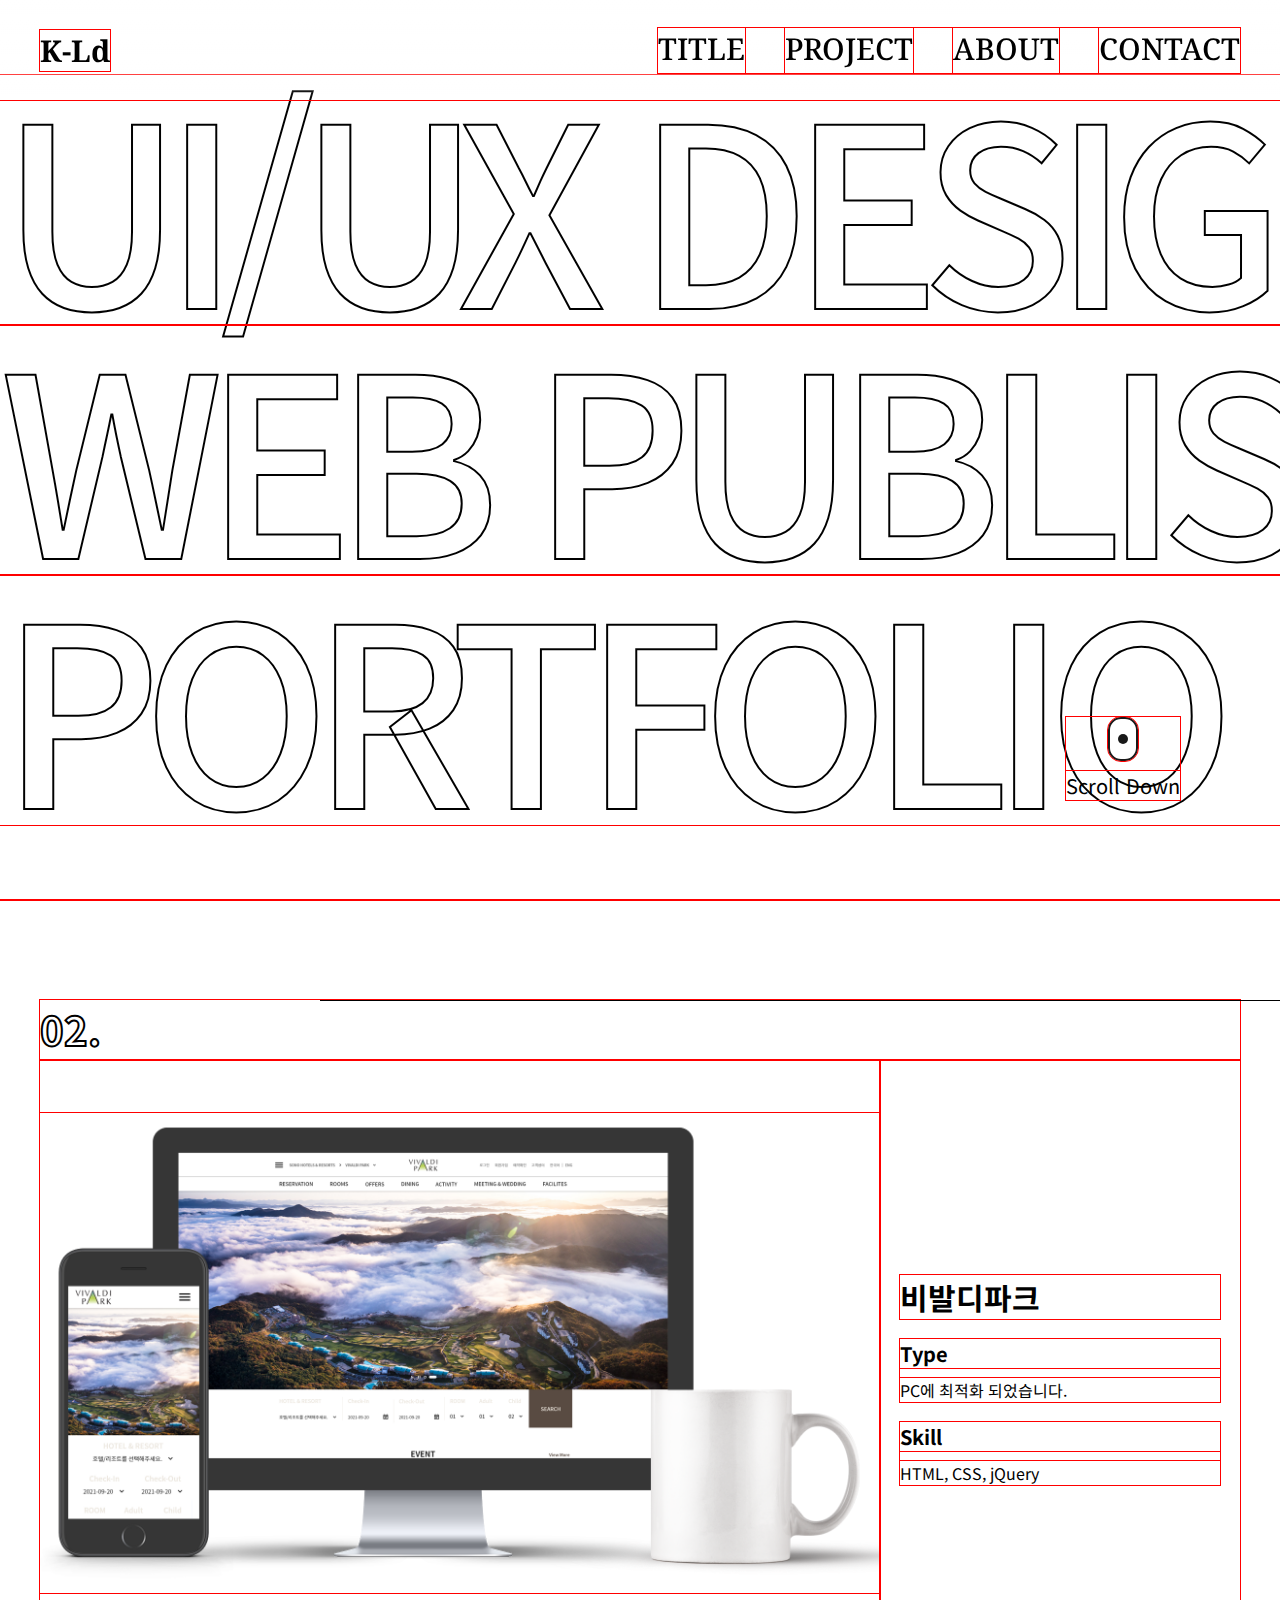
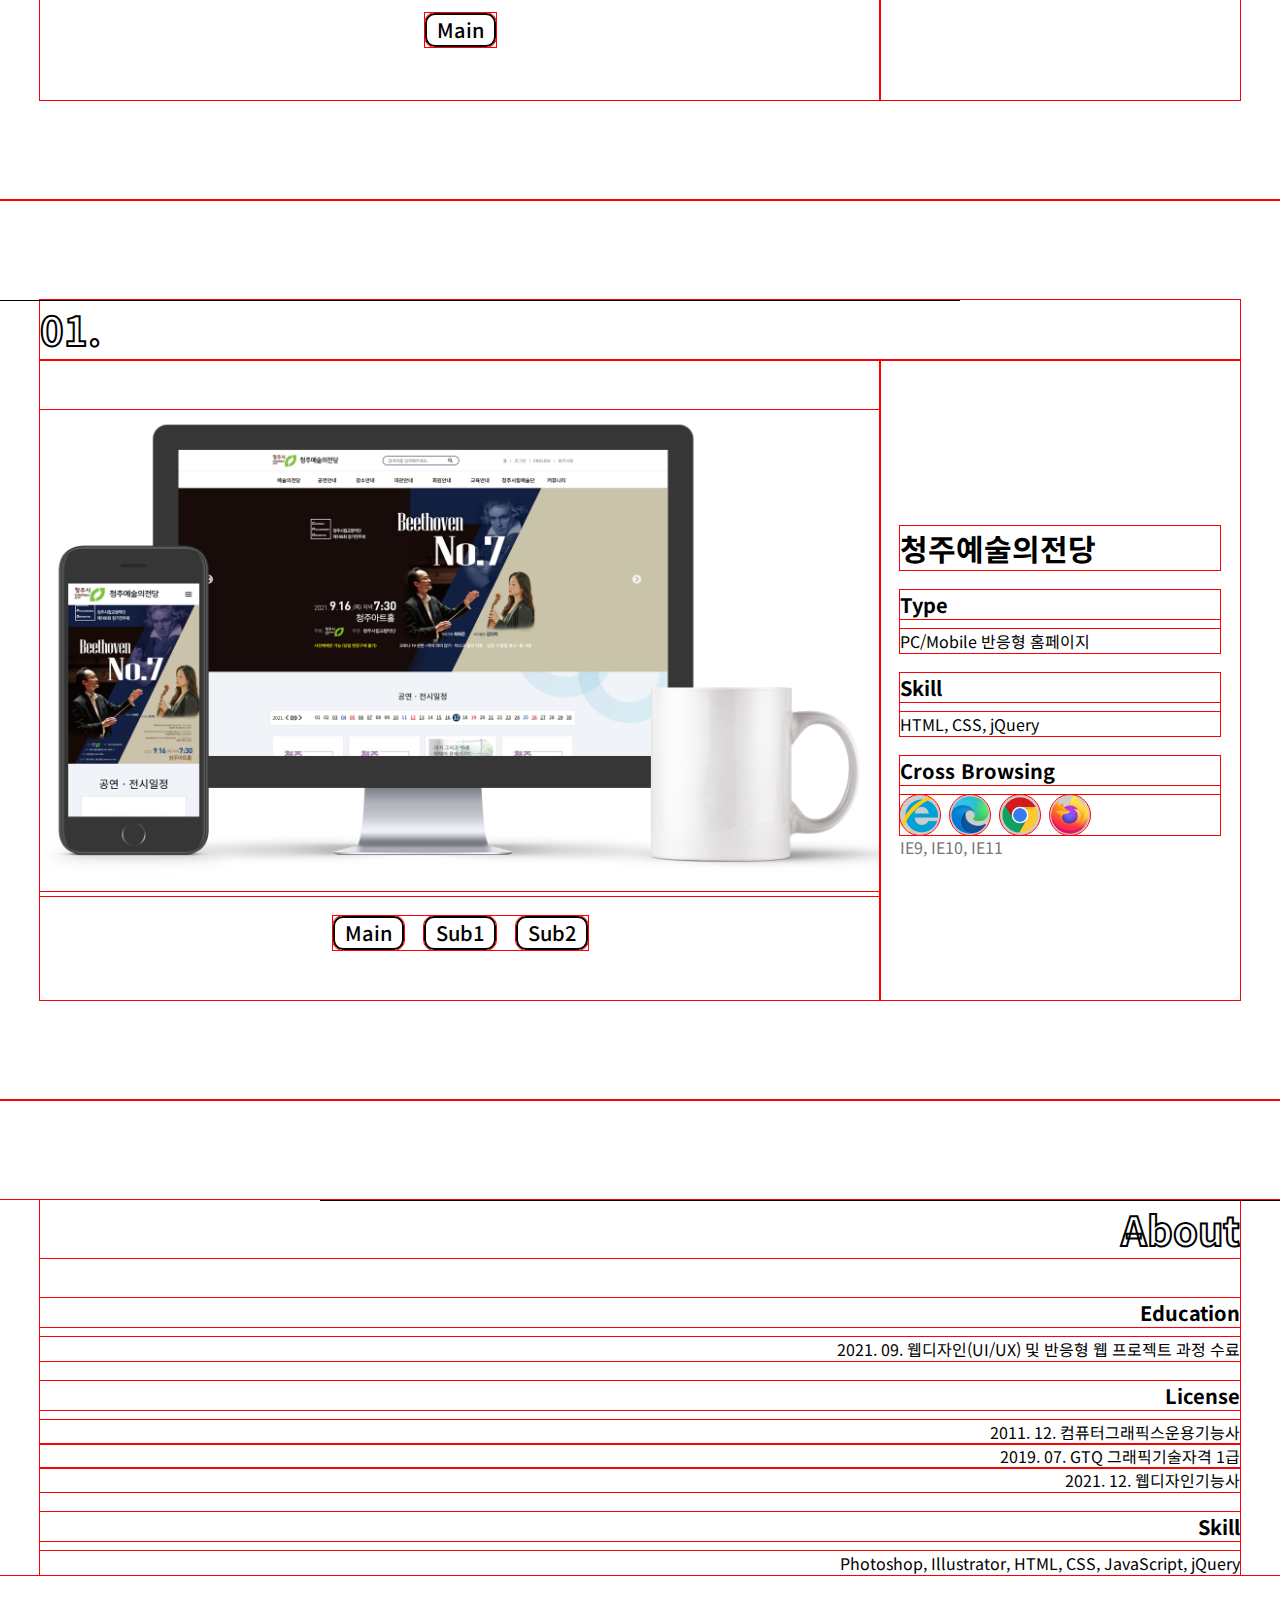
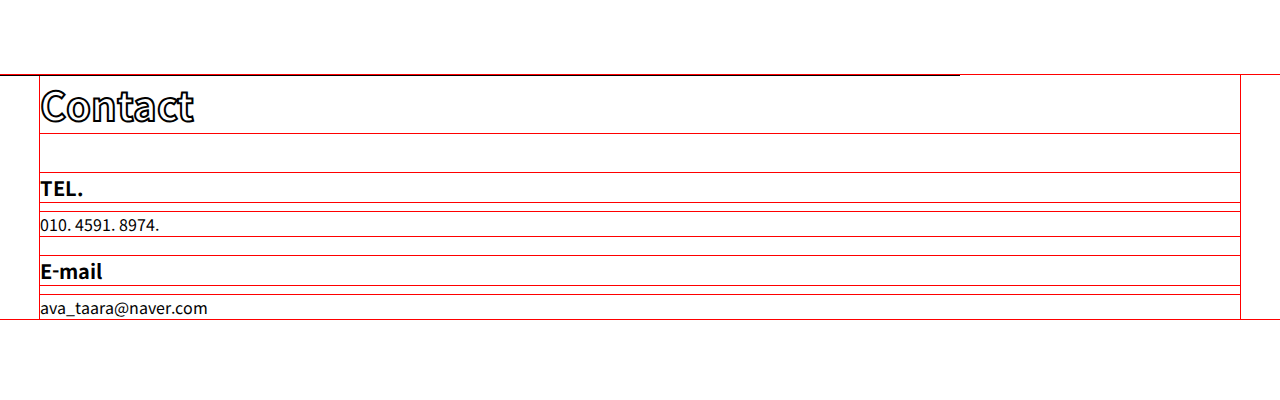
==== Portfolio.html @ ba1a665f "Update." ====
<!DOCTYPE html> 
<html lang="ko">
<head>
    <meta charset="UTF-8">
    <meta name="viewport" content="width=device-width, initial-scale=1.0">
    <title>Hello, World! :)</title>
    <link rel="stylesheet" href="https://unpkg.com/swiper/swiper-bundle.min.css"/>
    <link rel="stylesheet" type="text/css" href="/css/Portfolio.css">
    <link rel="stylesheet" type="text/css" media="screen and (max-width: 768px)" href="/css/Portfolio-Mobile.css">
</head>
<body>
    <nav>
        <h1><a href="#">K-Ld</a></h1>
        <ul class="gnb">
            <li data-id="sec01">TITLE</li>
            <li data-id="sec02">PROJECT</li>
            <li data-id="about">ABOUT</li>
            <li data-id="contact">CONTACT</li>
        </ul>
        <button>
            <span class="material-icons-outlined">menu</span>
        </button>
        <button>
            <span class="material-icons-outlined">clear</span>
        </button>
    </nav>

    <section class="sec01">
        <ul class="title">
            <li>UI/UX DESIGN</li>
            <li>WEB PUBLISHING</li>
            <li>PORTFOLIO</li>
        </ul>
        <ul class="title-mobile">
            <li>UI/UX</li>
            <li>DESIGN</li>
            <li>WEB</li>
            <li>PUBLISHING</li>
            <li>PORTFOLIO</li>
        </ul>
        <button>
          <span class="scroll-icon"></span>
          <span>Scroll Down</span>
        </button>
    </section>

    <section class="sec02 two"> 
        <div class="container">
            <h2>02.</h2>
            <div class="contents">
                <div class="mock-up">
                    <div class="image"> 
                        <img src="/image/Project_2_Mock-Up.png" alt="Mock-Up">
                    </div>
                    <div class="button"> 
                        <a href="#" target="_blank">Main</a>
                    </div>
                </div>
                <div class="caption">
                    <div class="title">
                        <h3>비발디파크</h3>
                    </div>
                    <div class="type">
                        <h4>Type</h4>
                        <p>PC에 최적화 되었습니다.</p>
                    </div>
                    <div class="skill">
                        <h4>Skill</h4>
                        <p>HTML, CSS, jQuery</p>
                    </div>
                </div>
            </div>
        </div> 
    </section>

    <section class="sec02 one">
        <div class="container">
            <h2>01.</h2>
            <div class="contents">
                <div class="mock-up">
                    <div class="image"> 
                        <a href="https://ezportfolio.cafe24.com/ez210607/kyj/html/CheongJu-Main.html" target="_blank">
                            <img src="/image/Project_1_Mock-Up.png" alt="Mock-Up">
                        </a>
                    </div>
                    <div class="button"> 
                        <a href="https://ezportfolio.cafe24.com/ez210607/kyj/html/CheongJu-Main.html" target="_blank">Main</a>
                        <a href="https://ezportfolio.cafe24.com/ez210607/kyj/html/CheongJu-Sub-1.html" target="_blank">Sub1</a>
                        <a href="https://ezportfolio.cafe24.com/ez210607/kyj/html/CheongJu-Sub-2.html" target="_blank">Sub2</a>
                    </div>
                </div>
                <div class="caption">
                    <div class="title">
                        <h3>청주예술의전당</h3>
                    </div>
                    <div class="type">
                        <h4>Type</h4>
                        <p>PC/Mobile 반응형 홈페이지</p>
                    </div>
                    <div class="skill">
                        <h4>Skill</h4>
                        <p>HTML, CSS, jQuery</p>
                    </div>
                    <div class="cro-bro">
                        <h4>Cross Browsing</h4>
                        <ul>
                            <li></li>
                            <li></li>
                            <li></li>
                            <li></li>
                        </ul>
                    </div>
                </div>
            </div>
        </div>
    </section>

    <section class="sec03">
        <div class="about">
            <div class="container">
                <h2>About</h2>
                <div class="education">
                    <h4>Education</h4>
                    <p>2021. 09. 웹디자인(UI/UX) 및 반응형 웹 프로젝트 과정 수료</p>
                </div>
                <div class="license">
                    <h4>License</h4>
                    <p>2011. 12. 컴퓨터그래픽스운용기능사</p>
                    <p>2019. 07. GTQ 그래픽기술자격 1급</p>
                    <p>2021. 12. 웹디자인기능사</p>
                </div>
                <div class="skill">
                    <h4>Skill</h4>
                    <p>Photoshop, Illustrator, HTML, CSS, JavaScript, jQuery</p>
                </div>
            </div>
        </div>
        <div class="contact">
            <div class="container">
                <h2>Contact</h2>
                <div class="tel">
                    <h4>TEL.</h4>
                    <P>010. 4591. 8974.</P>
                </div>
                <div class="e-mail">
                    <h4>E-mail</h4>
                    <p>ava_taara@naver.com</p>
                </div>
            </div>
        </div>
    </section>
    
    <script src="https://unpkg.com/swiper/swiper-bundle.min.js"></script>
    <script src="https://code.jquery.com/jquery-3.6.0.js" integrity="sha256-H+K7U5CnXl1h5ywQfKtSj8PCmoN9aaq30gDh27Xc0jk=" crossorigin="anonymous"></script>
    <script src="/js/Portfolio.js"></script>
</body>
</html>
---- css/Portfolio.css ----
@charset "UTF-8";
@import url('https://fonts.googleapis.com/css2?family=Noto+Sans+KR:wght@400;500;700&display=swap');
/* font-family: 'Noto Sans KR', sans-serif; */
@import url('https://fonts.googleapis.com/css2?family=Noto+Serif:ital,wght@0,400;0,700;1,400;1,700&display=swap');
/* font-family: 'Noto Serif', serif; */
*{
    font-family: 'Noto Sans KR', sans-serif;
    /* font-family: 'Noto Serif', serif; */
    /* Regular: 400. Medium: 500. Bold: 700. */
    max-width: 100%;
    list-style: none;
    margin: 0px auto;
    padding: 0px;
    outline: 1px solid red;
}
html, body{
    height: 100%;
}
a{
    color: inherit;
    display: block;
    text-decoration: none;
}
button{
    background: none;
    border: none;
}
section{
    width: 100vw;
    max-width: 100%;
    height: 100vh;
    max-height: 100%;
}
h1{
    font-size: 30px;
    font-weight: 700;
    margin: 0px;
}
h2{
    font-size: 40px;
    font-weight: 700;
    white-space: nowrap;
    -webkit-text-fill-color: white;
    -webkit-text-stroke-width: 2px;
    -webkit-text-stroke-color: black;
}
h3{
    font-size: 30px;
    font-weight: 700;
}
h4{
    font-size: 20px;
    font-weight: 700;
}
p{
    font-size: 16px;
    font-weight: 400;
}
.container{
    width: 1200px;
    height: 100%;
}
nav{
    width: calc(100vw - 80px);
    max-width: 100%;
    height: 100px;
    background: linear-gradient(rgba(255, 255, 255, 1), rgba(255, 255, 255, 0));
    display: flex;
    align-items: center;
    justify-content: space-between;
    position: fixed;
    top: 0px;
    left: 0px;
    z-index: 10;
    padding: 0px 40px;
}
nav h1 a{
    font-family: 'Noto Serif', serif;
}
.gnb{
    display: flex;
    margin: 0px;
}
.gnb li{
    font-family: 'Noto Serif', serif;
    font-size: 30px;
    /* font-size: 20px; */
    font-weight: 500;
    margin-right: 40px;
}
.gnb li::after{
    display: block;
    content: '';
    border-bottom: 4px solid #000;
    transform: scaleX(0);  
    transition: transform 250ms ease-in-out;
}
.gnb li:hover::after{
    transform: scaleX(1);
}
.gnb li:last-child{
    margin-right: 0px;
}
nav button{
    display: none;
}
.sec01{
    display: flex;
    align-items: center;
    justify-content: start;
    overflow: hidden;
}
.sec01 .title{
    margin: 0px;
}
.sec01 .title li{
    font-size: 250px;
    font-weight: 500;
    letter-spacing: -20px;
    /* font-family: 'Noto Serif', serif; */
    /* font-size: 225px; */
    /* letter-spacing: -25px; */
    line-height: 1;
    white-space: nowrap;
    -webkit-text-fill-color: white;
    -webkit-text-stroke-width: 2px;
    -webkit-text-stroke-color: black;
}
.sec01 .title-mobile{
    display: none;
}
.sec01 button{
    height: auto;
    display: flex;
    align-items: center;
    flex-direction: column;
    justify-content: center;
    position: absolute;
    right: 100px;
    bottom: 100px;
}
.sec01 button span:first-child{
    width: 26px;
    height: 40px;
    border: 2px solid #191919;
    border-radius: 13px;
    color: #191919;
    display: flex;
    align-items: center;
    justify-content: center;
    margin: 0px 0px 10px;
}
.sec01 button span:first-child::after{
    width: 10px;
    height: 10px;
    background-color: #191919;
    border-radius: 5px;
    content: "";
    animation: animation 1.2s ease-out infinite;
}
@keyframes animation {
    0% { transform: translateY(-12px); opacity: 0; }
    30%, 70% { opacity: 1; }
    100% { transform: translateY(12px); opacity: 0; }
}
.sec01 button span:last-child{
    font-size: 20px;
    text-align: center;
}
.sec02 {
    height: calc(100% - 200px);
    padding: 100px 0px;
    position: relative;
}
.sec02.three::after{
    width: 75%;
    height: 1px;
    background: #000;
    content: "";
    position: absolute;
    top: 100px;
    left: 0px;
}
.sec02.two::after{
    width: 75%;
    height: 1px;
    background: #000;
    content: "";
    position: absolute;
    top: 100px;
    right: 0px;
}
.sec02.one::after{
    width: 75%;
    height: 1px;
    background: #000;
    content: "";
    position: absolute;
    top: 100px;
    left: 0px;
}
.sec02 h2{
    height: 60px;
}
.sec02 .contents{
    width: 100%;
    height: calc(100% - 60px);
    display: flex;
}
.sec02 .mock-up{
    /* width: 793px; */
    width: 70%;
    height: 100%;
    display: flex;
    flex-direction: column;
    justify-content: center;
}
.sec02 .image{
    display: flex;
    align-items: center;
    margin-bottom: 20px;
}
.sec02 .image a{
    width: 100%;
    height: 100%;
}
.sec02 .button{
    display: flex;
}
.sec02 .button a{
    height: 30px;
    border: 2px solid #000;
    border-radius: 10px;
    color: #000;
    font-size: 20px;
    font-weight: 500;
    text-align: center;
    line-height: 30px;
    margin-right: 20px;
    padding: 0px 10px;
}
.sec02 .button a:hover{
    background: #000;
    color: #fff;
}
.sec02 .button a:last-child{
    margin-right: 0px;
}
.sec02 .caption{
    /* width: 407px; */
    width: calc(30% - 40px);
    height: 100%;
    padding: 0px 20px;
    display: flex;
    align-items: flex-start;
    flex-direction: column;
    justify-content: center;
}
.sec02 .caption > div{
    width: 100%;
    margin-bottom: 20px;
}
.sec02 .caption > div:last-child{
    margin-bottom: 0px;
}
.sec02 .caption p{
    margin-top: 10px;
}
.sec02 .cro-bro ul{
    display: flex;
    margin-top: 10px;
}
.sec02 .cro-bro ul li{
    width: 40px;
    height: 40px;
    /* ▼ To be deleted. */
    background: #ccc;
    border-radius: 20px;
    /* ▲ To be deleted. */
    background-repeat: no-repeat;
    background-size: cover;
    margin: 0px;
    margin-right: 10px;
}
.sec02 .cro-bro ul li:last-child{
    margin-right: 0px;
}
.sec02.one .cro-bro ul li:first-child{
    background-image: url(/image/Internet_Explorer_ICON.png);
    position: relative;
}
.sec02.one .cro-bro ul li:first-child::after{
    width: 110px;
    content: "IE9, IE10, IE11";
    color: #767676;
    font-size: 16px;
    position: absolute;
    top: 40px;
    left: 0px;
}
.sec02.one .cro-bro ul li:nth-child(2){
    background-image: url(/image/Microsoft_Edge_ICON.png)
}
.sec02.one .cro-bro ul li:nth-child(3){
    background-image: url(/image/Google_Chrome_ICON.png);
}
.sec02.one .cro-bro ul li:last-child{
    background-image: url(/image/Firefox_ICON.png);
}
.sec03{
    height: calc(100% - 200px);
    padding: 100px 0px; 
}
.sec03 > div{
    width: 100%;
    position: relative;
}
.sec03 > div::after{
    width: 75%;
    height: 1px;
    background: #000;
    content: "";
    position: absolute;
    top: 0px;
}
.sec03 .about{
    margin-bottom: 100px;
    text-align: right;
}
.sec03 .about::after{
    right: 0px;
}
.sec03 .contact{
    /* text-align: left; */
}
.sec03 .contact::after{
    left: 0px;
}
.sec03 h2{
    margin-bottom: 40px;
}
.sec03 h4{
    margin-bottom: 10px;
}
.sec03 .container > div{
    margin-bottom: 20px;
}
.sec03 .container > div:last-child{
    margin-bottom: 0px;
}
---- css/Portfolio-Mobile.css ----
@charset "UTF-8";
@import url('https://fonts.googleapis.com/icon?family=Material+Icons+Outlined');
body{
    min-width: 320px;
}
section{
    width: 100%;
    height: 100%;
}
.container{
    width: calc(100% - 40px);
    height: 100%;
    padding: 0px 20px;
}
nav{
    width: calc(100vw - 40px);
    height: 60px;
    background: #fff;
    padding: 0px 20px;
}
nav .gnb{
    width: 100vw;
    height: 100vh;
    -webkit-backdrop-filter: blur(2px);
    backdrop-filter: blur(2px);
    background: rgba(255, 255, 255, 0.75);
    align-items: center;
    flex-direction: column;
    justify-content: center;
    position: absolute;
    top: 0px;
    left: 0px;
    transform: translateX(+100%);
    transition: transform 0.5s;
}
nav .gnb.on{
    transform: translateX(0%);
    transition: transform 0.5s;
}
nav .gnb li{
    margin: 0px 0px 20px;
}
nav .gnb li:last-child{
    margin: 0px;
}
nav button{
    display: block;
    width: 40px;
    height: 40px;
    margin: 0px;
}
nav button:last-child{
    display: none;
    z-index: 10;
}
nav .material-icons-outlined{
    font-size: 40px;
}
.sec01{
    height: auto;
    padding: 100px 0px;
}
.sec01 .title{
    display: none;
}
.sec01 .title-mobile{
    display: block;
    font-size: 60px;
    font-weight: 500;
    letter-spacing: 0px;
    line-height: 1;
    white-space: nowrap;
    -webkit-text-fill-color: white;
    -webkit-text-stroke-width: 2px;
    -webkit-text-stroke-color: black;
}
.sec01 button{
    display: none;
}
.sec02{
    height: auto;
    padding: 100px 0px;
}
.sec02 .swiper-pagination{
    bottom: 0px;
}
.sec02 .swiper-slide{
    height: 100%;
    padding: 0px;
}
.sec02 .swiper-slide::after{
    top: 0px;
}
.sec02 .contents{
    display: block;
}
.sec02 .mock-up{
    width: 100%;
    height: auto;
    margin: 0px 0px 20px;
}
.sec02 .caption{
    width: 100%;
    height: auto;
    padding: 0px;
}
.sec03{
    height: auto;
}
.sec03 .about{
    margin-bottom: 60px;
}
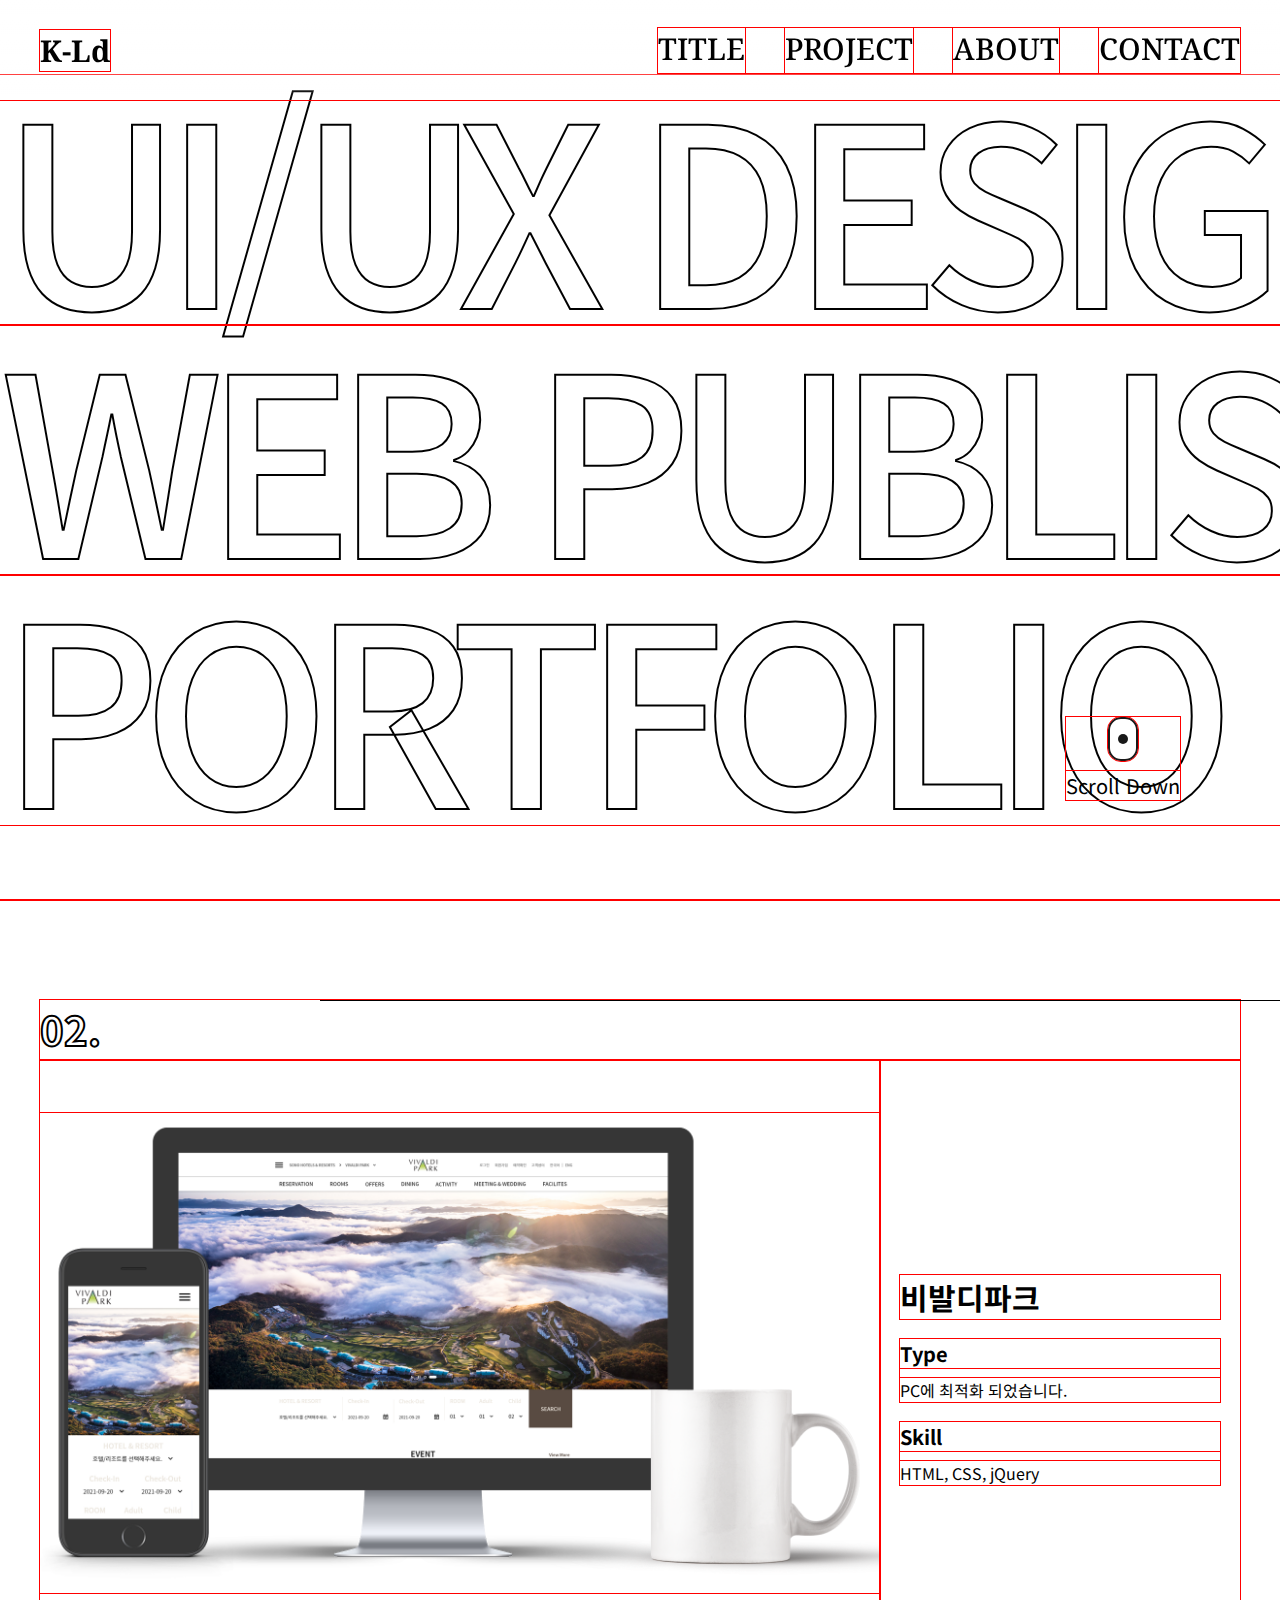
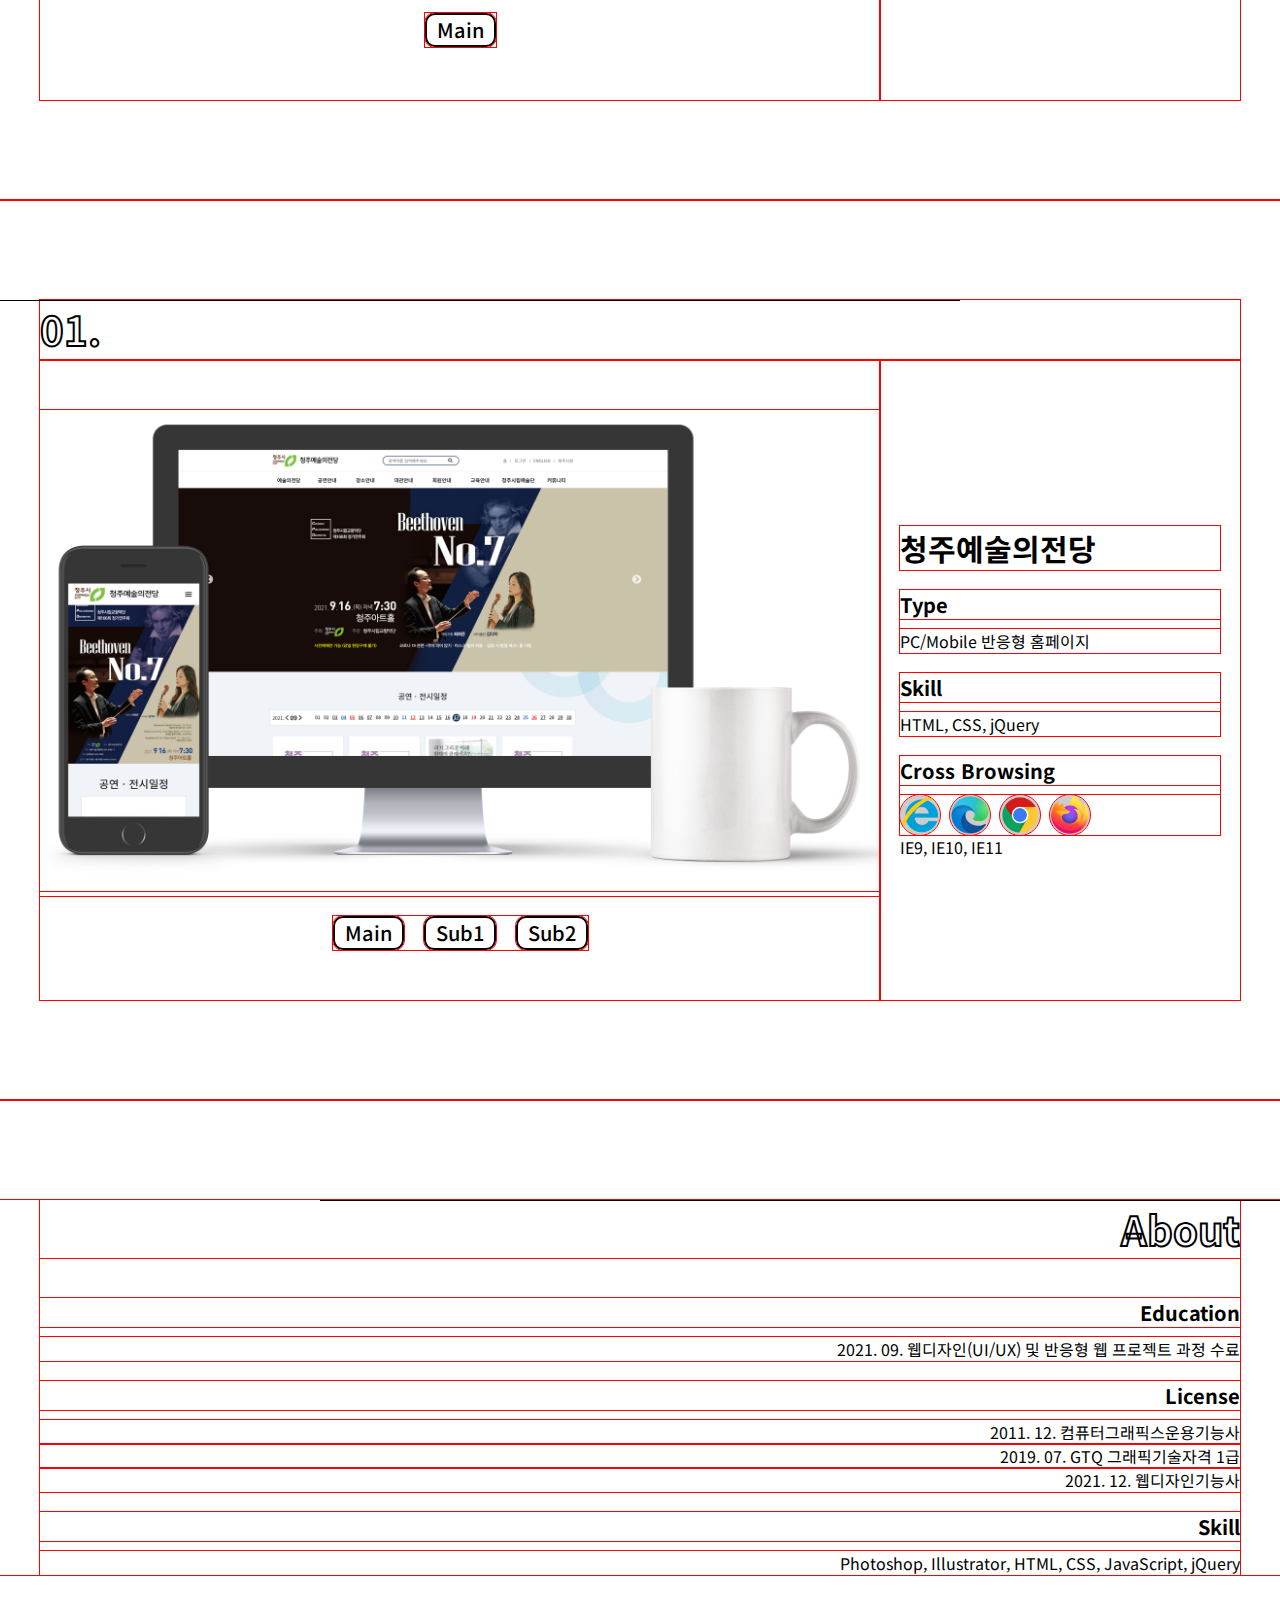
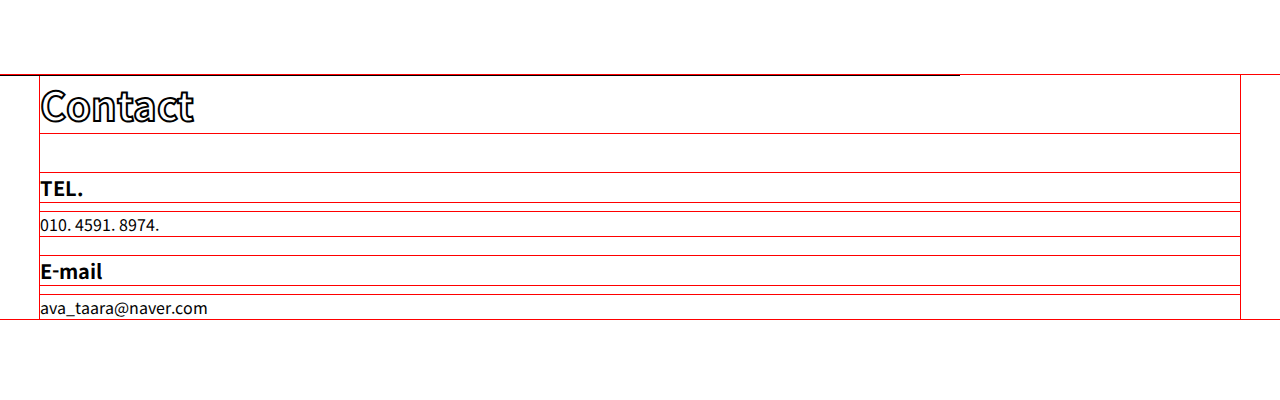
==== commit 834578eb: "Update." ====
--- a/Portfolio.html
+++ b/Portfolio.html
@@ -5,8 +5,8 @@
     <meta name="viewport" content="width=device-width, initial-scale=1.0">
     <title>Hello, World! :)</title>
     <link rel="stylesheet" href="https://unpkg.com/swiper/swiper-bundle.min.css"/>
-    <link rel="stylesheet" type="text/css" href="/css/Portfolio.css">
-    <link rel="stylesheet" type="text/css" media="screen and (max-width: 768px)" href="/css/Portfolio-Mobile.css">
+    <link rel="stylesheet" type="text/css" href="../css/Portfolio.css">
+    <link rel="stylesheet" type="text/css" media="screen and (max-width: 768px)" href="../css/Portfolio-Mobile.css">
 </head>
 <body>
     <nav>
@@ -50,7 +50,7 @@
             <div class="contents">
                 <div class="mock-up">
                     <div class="image"> 
-                        <img src="/image/Project_2_Mock-Up.png" alt="Mock-Up">
+                        <img src="../image/Project_2_Mock-Up.png" alt="Mock-Up">
                     </div>
                     <div class="button"> 
                         <a href="#" target="_blank">Main</a>
@@ -80,7 +80,7 @@
                 <div class="mock-up">
                     <div class="image"> 
                         <a href="https://ezportfolio.cafe24.com/ez210607/kyj/html/CheongJu-Main.html" target="_blank">
-                            <img src="/image/Project_1_Mock-Up.png" alt="Mock-Up">
+                            <img src="../image/Project_1_Mock-Up.png" alt="Mock-Up">
                         </a>
                     </div>
                     <div class="button"> 
@@ -152,6 +152,6 @@
     
     <script src="https://unpkg.com/swiper/swiper-bundle.min.js"></script>
     <script src="https://code.jquery.com/jquery-3.6.0.js" integrity="sha256-H+K7U5CnXl1h5ywQfKtSj8PCmoN9aaq30gDh27Xc0jk=" crossorigin="anonymous"></script>
-    <script src="/js/Portfolio.js"></script>
+    <script src="../js/Portfolio.js"></script>
 </body>
 </html>--- a/css/Portfolio.css
+++ b/css/Portfolio.css
@@ -286,26 +286,26 @@
     margin-right: 0px;
 }
 .sec02.one .cro-bro ul li:first-child{
-    background-image: url(/image/Internet_Explorer_ICON.png);
+    background-image: url(../image/Internet_Explorer_ICON.png);
     position: relative;
 }
 .sec02.one .cro-bro ul li:first-child::after{
     width: 110px;
     content: "IE9, IE10, IE11";
-    color: #767676;
+    /* color: #767676; */
     font-size: 16px;
     position: absolute;
     top: 40px;
     left: 0px;
 }
 .sec02.one .cro-bro ul li:nth-child(2){
-    background-image: url(/image/Microsoft_Edge_ICON.png)
+    background-image: url(../image/Microsoft_Edge_ICON.png)
 }
 .sec02.one .cro-bro ul li:nth-child(3){
-    background-image: url(/image/Google_Chrome_ICON.png);
+    background-image: url(../image/Google_Chrome_ICON.png);
 }
 .sec02.one .cro-bro ul li:last-child{
-    background-image: url(/image/Firefox_ICON.png);
+    background-image: url(../image/Firefox_ICON.png);
 }
 .sec03{
     height: calc(100% - 200px);
@@ -330,9 +330,6 @@
 .sec03 .about::after{
     right: 0px;
 }
-.sec03 .contact{
-    /* text-align: left; */
-}
 .sec03 .contact::after{
     left: 0px;
 }
